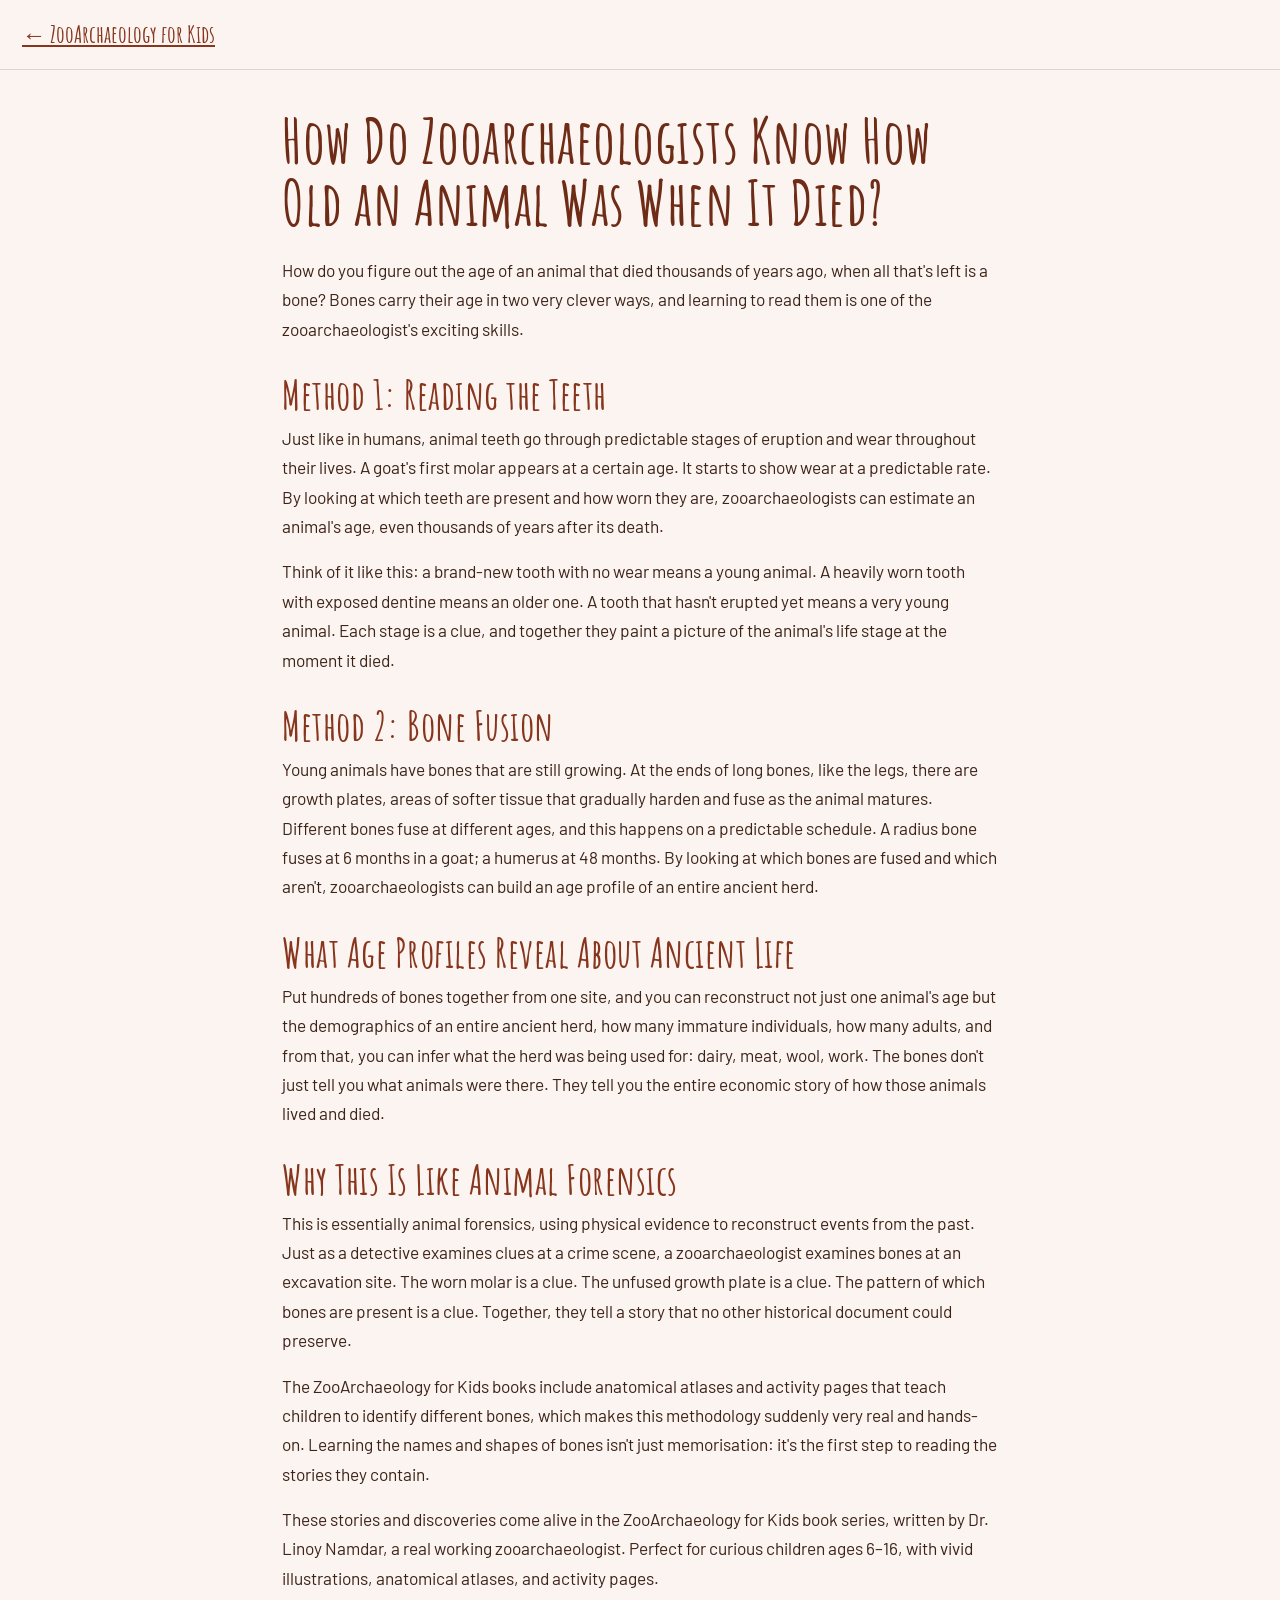
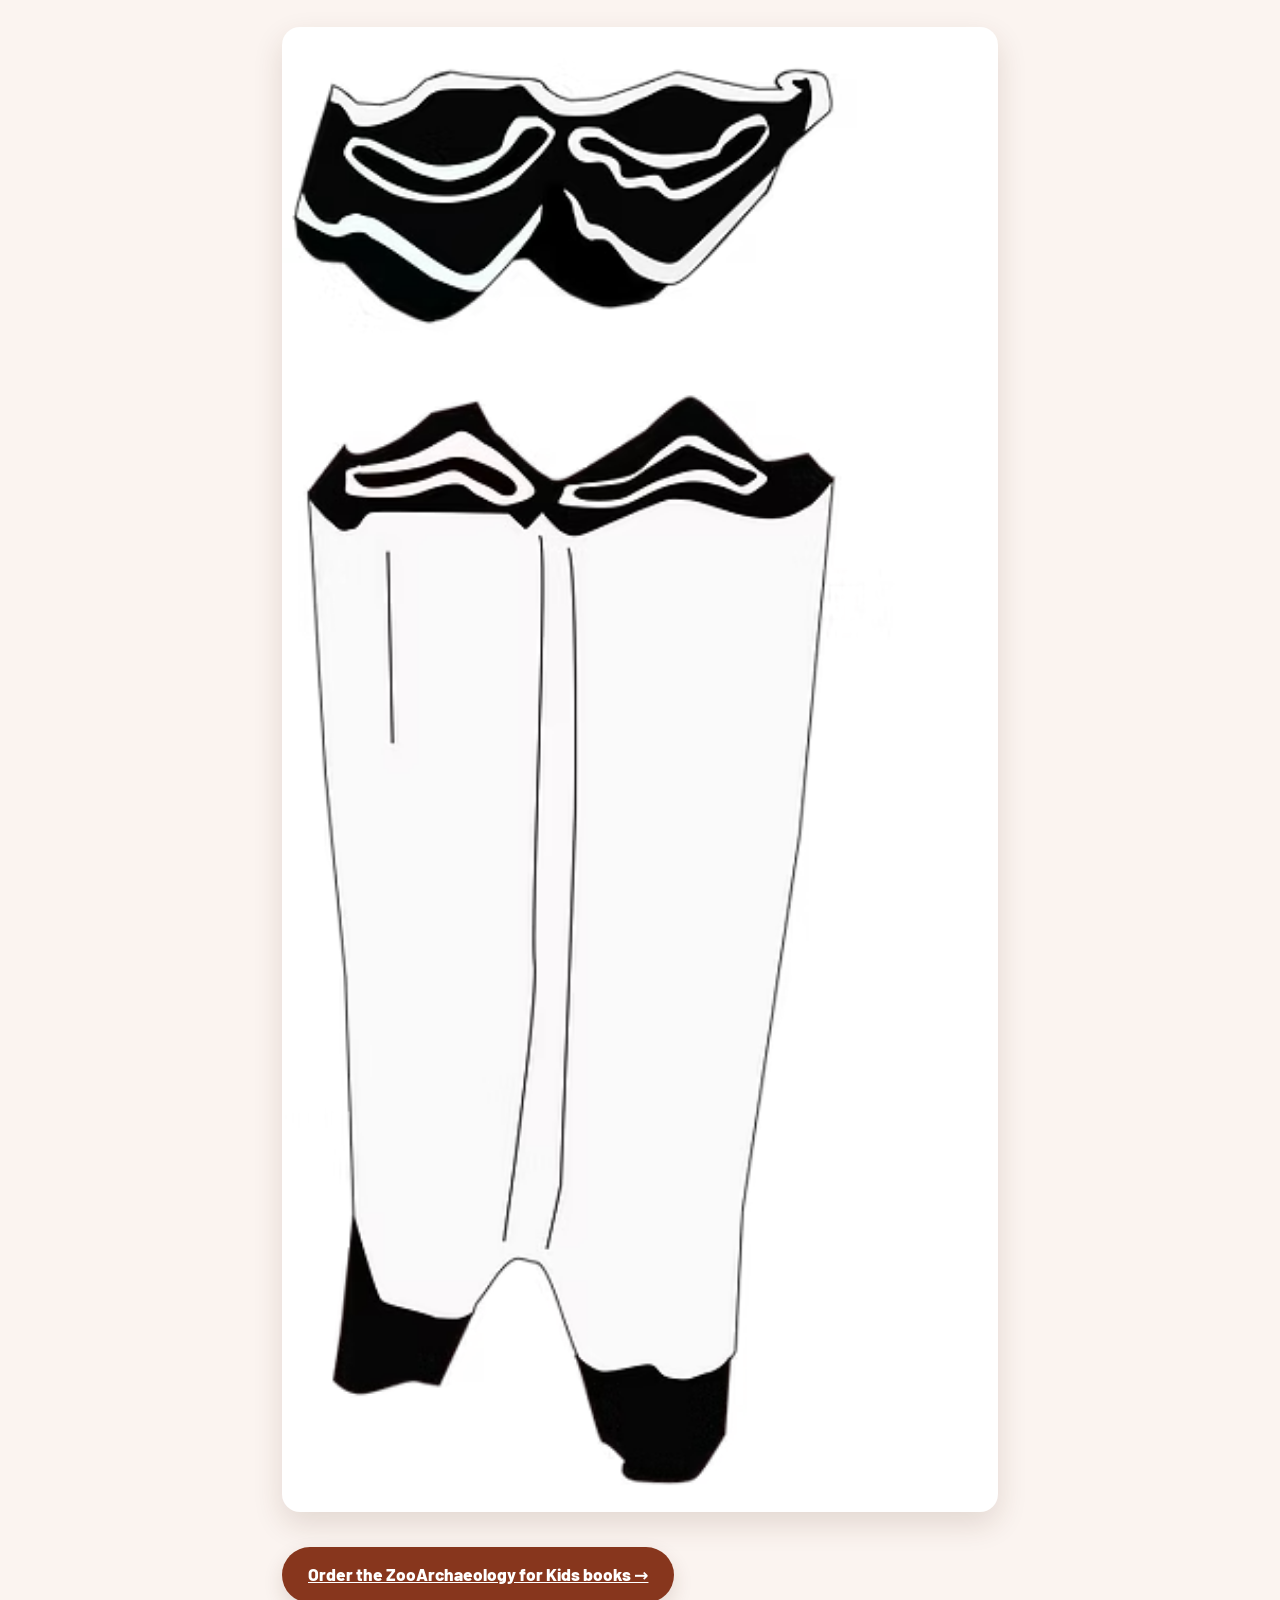
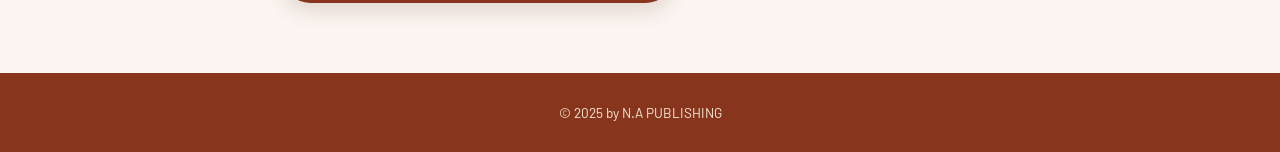
==== blog/animal-age.html @ 7d8b3374 "Add files via upload" ====
<!DOCTYPE html>
<html lang="en">
<head>
<meta charset="UTF-8">
<meta name="viewport" content="width=device-width, initial-scale=1.0">
<title>How Do Zooarchaeologists Know How Old an Animal Was When It Died? | ZooArchaeology for Kids</title>
<meta name="description" content="How do you figure out the age of an animal that died thousands of years ago, when all that&#x27;s left is a bone? Bones carry their age in two very clever…">
<meta name="author" content="Dr. Linoy Namdar">
<meta name="robots" content="index, follow">
<link rel="canonical" href="https://zooarchforkids.com/blog/animal-age.html">
<meta property="og:type" content="article">
<meta property="og:title" content="How Do Zooarchaeologists Know How Old an Animal Was When It Died?">
<meta property="og:description" content="How do you figure out the age of an animal that died thousands of years ago, when all that&#x27;s left is a bone? Bones carry their age in two very clever…">
<meta property="og:image" content="https://zooarchforkids.com/images/blog-animal-age.png">
<meta property="og:url" content="https://zooarchforkids.com/blog/animal-age.html">
<meta property="og:site_name" content="ZooArchaeology for Kids">
<meta name="twitter:card" content="summary_large_image">
<meta name="twitter:title" content="How Do Zooarchaeologists Know How Old an Animal Was When It Died?">
<meta name="twitter:description" content="How do you figure out the age of an animal that died thousands of years ago, when all that&#x27;s left is a bone? Bones carry their age in two very clever…">
<meta name="twitter:image" content="https://zooarchforkids.com/images/blog-animal-age.png">
<script type="application/ld+json">
{"@context":"https://schema.org","@type":"BlogPosting","headline":"How Do Zooarchaeologists Know How Old an Animal Was When It Died?","description":"How do you figure out the age of an animal that died thousands of years ago, when all that&#x27;s left is a bone? Bones carry their age in two very clever…","image":"https://zooarchforkids.com/images/blog-animal-age.png","inLanguage":"en","mainEntityOfPage":"https://zooarchforkids.com/blog/animal-age.html","author":{"@type":"Person","name":"Dr. Linoy Namdar","jobTitle":"Zooarchaeologist"},"publisher":{"@type":"Organization","name":"N.A Publishing"}}
</script>
<link rel="preconnect" href="https://fonts.googleapis.com">
<link rel="preconnect" href="https://fonts.gstatic.com" crossorigin>
<link href="https://fonts.googleapis.com/css2?family=Amatic+SC:wght@400;700&family=Barlow:ital,wght@0,300;0,400;0,500;0,600;0,700;1,400&display=swap" rel="stylesheet">
<link href="blog.css" rel="stylesheet">
</head>
<body>
<header class="bnav">
  <a class="bback" href="../index.html">&larr; ZooArchaeology for Kids</a>
</header>
<article class="post">
  <h1>How Do Zooarchaeologists Know How Old an Animal Was When It Died?</h1>
  <p>How do you figure out the age of an animal that died thousands of years ago, when all that&#x27;s left is a bone? Bones carry their age in two very clever ways, and learning to read them is one of the zooarchaeologist&#x27;s exciting skills.</p>
  <h2>Method 1: Reading the Teeth</h2>
  <p>Just like in humans, animal teeth go through predictable stages of eruption and wear throughout their lives. A goat&#x27;s first molar appears at a certain age. It starts to show wear at a predictable rate. By looking at which teeth are present and how worn they are, zooarchaeologists can estimate an animal&#x27;s age, even thousands of years after its death.</p>
  <p>Think of it like this: a brand-new tooth with no wear means a young animal. A heavily worn tooth with exposed dentine means an older one. A tooth that hasn&#x27;t erupted yet means a very young animal. Each stage is a clue, and together they paint a picture of the animal&#x27;s life stage at the moment it died.</p>
  <h2>Method 2: Bone Fusion</h2>
  <p>Young animals have bones that are still growing. At the ends of long bones, like the legs, there are growth plates, areas of softer tissue that gradually harden and fuse as the animal matures. Different bones fuse at different ages, and this happens on a predictable schedule. A radius bone fuses at 6 months in a goat; a humerus at 48 months. By looking at which bones are fused and which aren&#x27;t, zooarchaeologists can build an age profile of an entire ancient herd.</p>
  <h2>What Age Profiles Reveal About Ancient Life</h2>
  <p>Put hundreds of bones together from one site, and you can reconstruct not just one animal&#x27;s age but the demographics of an entire ancient herd, how many immature individuals, how many adults, and from that, you can infer what the herd was being used for: dairy, meat, wool, work. The bones don&#x27;t just tell you what animals were there. They tell you the entire economic story of how those animals lived and died.</p>
  <h2>Why This Is Like Animal Forensics</h2>
  <p>This is essentially animal forensics, using physical evidence to reconstruct events from the past. Just as a detective examines clues at a crime scene, a zooarchaeologist examines bones at an excavation site. The worn molar is a clue. The unfused growth plate is a clue. The pattern of which bones are present is a clue. Together, they tell a story that no other historical document could preserve.</p>
  <p>The ZooArchaeology for Kids books include anatomical atlases and activity pages that teach children to identify different bones, which makes this methodology suddenly very real and hands-on. Learning the names and shapes of bones isn&#x27;t just memorisation: it&#x27;s the first step to reading the stories they contain.</p>
  <p>These stories and discoveries come alive in the ZooArchaeology for Kids book series, written by Dr. Linoy Namdar, a real working zooarchaeologist. Perfect for curious children ages 6–16, with vivid illustrations, anatomical atlases, and activity pages.</p>
  <figure class="post-img">
    <img src="../images/blog-animal-age.png" alt="Illustration of herbivore teeth showing enamel and dentine">
  </figure>
  
  <p class="post-cta"><a href="../index.html#contact">Order the ZooArchaeology for Kids books &rarr;</a></p>
</article>
<footer class="bfoot">&copy; 2025 by N.A PUBLISHING</footer>
</body>
</html>
---- blog/blog.css ----
:root{
  --sand:#fbf4f0;--sand-deep:#e4d3cd;--ink:#3d2318;--brown:#87361d;
  --clay:#87361d;--clay-deep:#6e2c17;--cream:#ffffff;--line:#e3d2ca;
  --shadow:rgba(80,40,20,.14);
}
*{box-sizing:border-box;margin:0;padding:0}
html{scroll-behavior:smooth}
body{
  font-family:'Barlow',system-ui,sans-serif;color:var(--ink);
  background:var(--sand);line-height:1.7;-webkit-font-smoothing:antialiased;
}
a{color:var(--clay-deep)}
h1,h2,h3{font-family:'Amatic SC',cursive;font-weight:700;line-height:1.05;letter-spacing:.5px;color:var(--clay-deep)}

.bnav{
  position:sticky;top:0;z-index:10;background:rgba(251,244,240,.94);
  backdrop-filter:blur(8px);border-bottom:1px solid var(--line);
  padding:14px 22px;
}
.bback{font-family:'Amatic SC',cursive;font-weight:700;font-size:1.5rem;color:var(--brown)}

.post{max-width:760px;margin:0 auto;padding:40px 22px 24px}
.post h1{
  font-size:clamp(2.6rem,6vw,3.8rem);color:var(--clay-deep);
  margin-bottom:22px;line-height:1.02;
}
.post h2{
  font-size:clamp(1.9rem,4vw,2.5rem);color:var(--clay);
  margin:30px 0 8px;
}
.post p{margin-bottom:16px;font-size:1.08rem}
.post .post-img{margin:34px 0 10px}
.post .post-img img{
  width:100%;border-radius:18px;box-shadow:0 12px 30px var(--shadow);
  background:#fff;
}
.refs{
  margin-top:30px;padding-top:18px;border-top:1px solid var(--line);
}
.refs h3{font-size:1.5rem;color:var(--brown);margin-bottom:10px}
.refs .ref{font-size:.9rem;color:var(--brown);opacity:.9;margin-bottom:8px;word-break:break-word}
.refs .ref a{word-break:break-all}
.post-cta{margin-top:28px}
.post-cta a{
  display:inline-block;background:var(--clay);color:#fff;font-weight:800;
  padding:13px 26px;border-radius:999px;box-shadow:0 8px 20px var(--shadow);
}
.bfoot{
  background:var(--brown);color:#f5ead6;text-align:center;
  padding:28px 22px;font-size:.85rem;margin-top:30px;
}
@media(max-width:480px){
  .post{padding:28px 18px 20px}
  .post p{font-size:1.02rem}
}
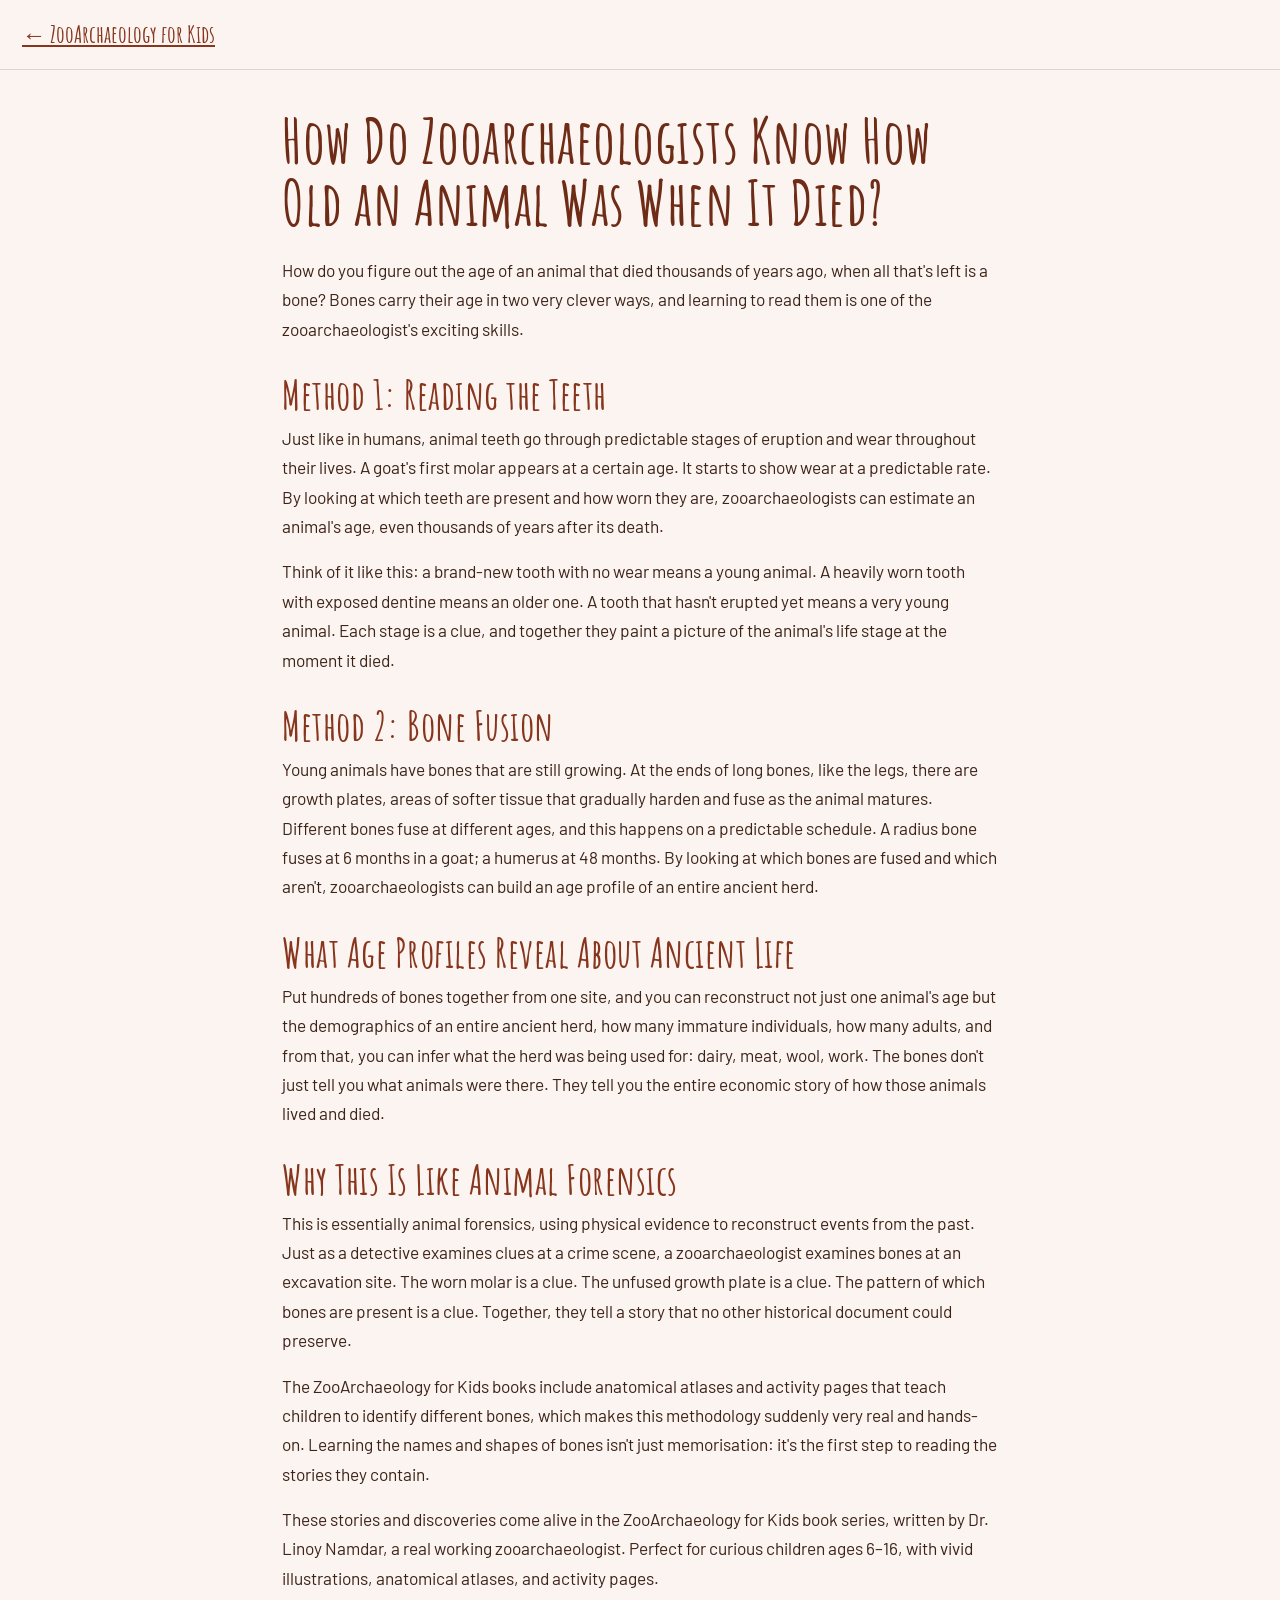
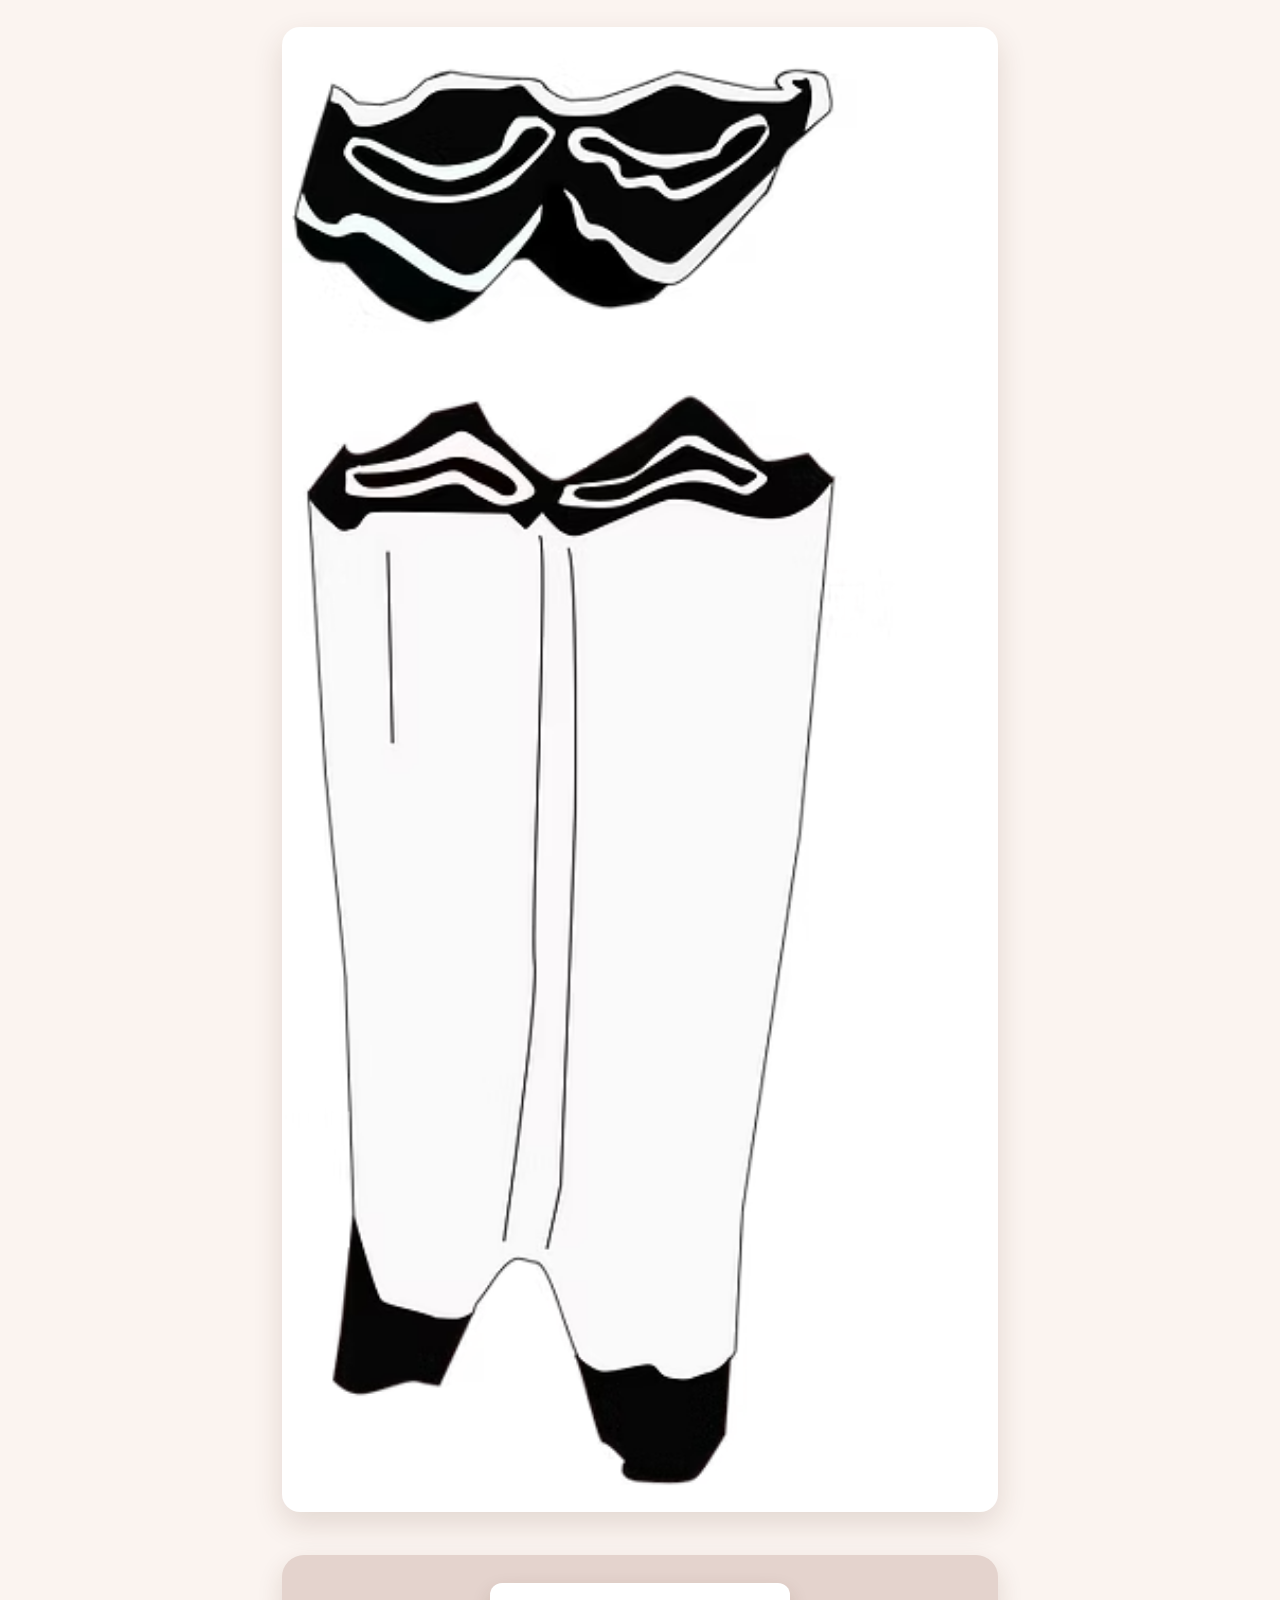
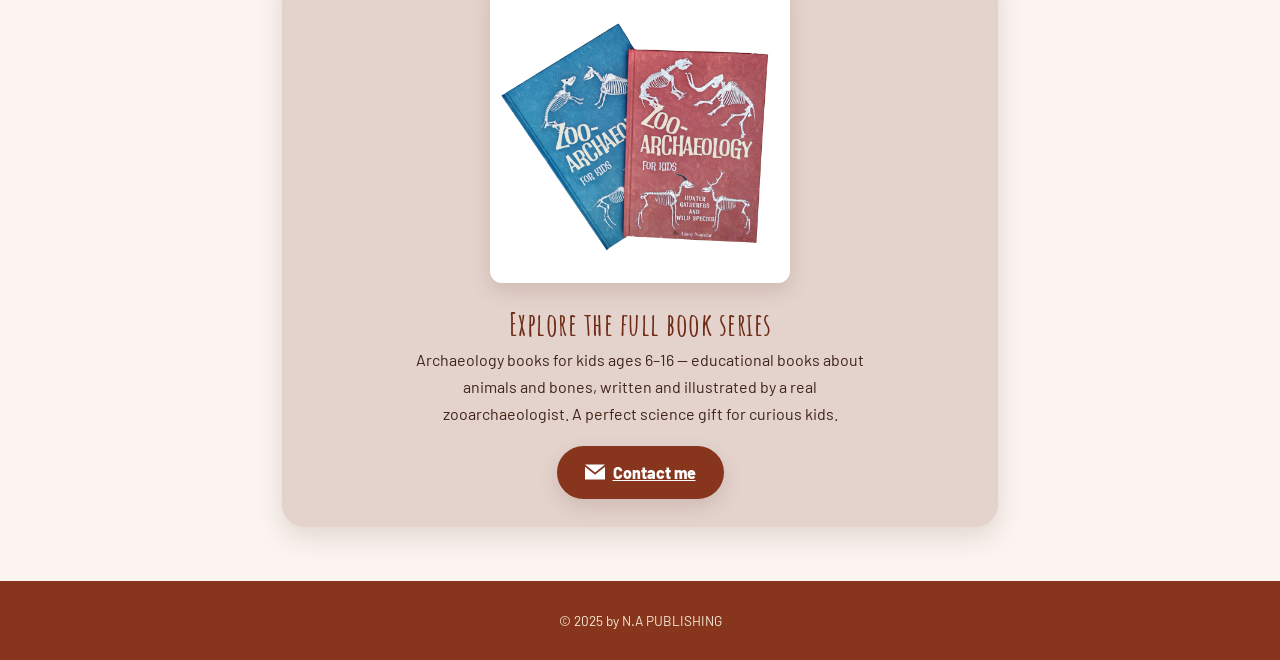
==== commit 0e952e4e: "Add wholesale/ISBN trade info, blog CTAs, new museum logos, academic profile icons - FAQ: add ISBNs " ====
--- a/blog/animal-age.html
+++ b/blog/animal-age.html
@@ -25,6 +25,14 @@
 <link rel="preconnect" href="https://fonts.gstatic.com" crossorigin>
 <link href="https://fonts.googleapis.com/css2?family=Amatic+SC:wght@400;700&family=Barlow:ital,wght@0,300;0,400;0,500;0,600;0,700;1,400&display=swap" rel="stylesheet">
 <link href="blog.css" rel="stylesheet">
+<!-- Google tag (gtag.js) -->
+<script async src="https://www.googletagmanager.com/gtag/js?id=G-SHNM9NC6ZZ"></script>
+<script>
+  window.dataLayer = window.dataLayer || [];
+  function gtag(){dataLayer.push(arguments);}
+  gtag('js', new Date());
+  gtag('config', 'G-SHNM9NC6ZZ');
+</script>
 </head>
 <body>
 <header class="bnav">
@@ -48,7 +56,15 @@
     <img src="../images/blog-animal-age.png" alt="Illustration of herbivore teeth showing enamel and dentine">
   </figure>
   
-  <p class="post-cta"><a href="../index.html#contact">Order the ZooArchaeology for Kids books &rarr;</a></p>
+  <div class="post-cta-box">
+    <a href="../index.html" class="cta-covers"><img src="../images/book-covers-both.png" alt="ZooArchaeology for Kids book series – archaeology books for kids ages 6–16: Book I Hunter-Gatherers and Wild Species and Book II The Neolithic Revolution"></a>
+    <h3>Explore the full book series</h3>
+    <p>Archaeology books for kids ages 6&ndash;16 &mdash; educational books about animals and bones, written and illustrated by a real zooarchaeologist. A perfect science gift for curious kids.</p>
+    <a class="cta-btn" href="https://mail.google.com/mail/?view=cm&amp;fs=1&amp;to=na.zooarch@gmail.com&amp;su=Book%20Order%20%E2%80%93%20ZooArchaeology%20for%20Kids&amp;body=Hi%20Dr.%20Namdar%2C%0A%0AI'd%20like%20to%20order%20the%20ZooArchaeology%20for%20Kids%20book%20series.%0A%0AShipping%20address%3A%0A%0AThank%20you!" target="_blank" rel="noopener" aria-label="Contact me by email">
+      <svg viewBox="0 0 24 24" width="20" height="20" style="vertical-align:middle;fill:currentColor"><path d="M12 12.713l-11.985-9.713h23.97l-11.985 9.713zm0 2.574l-12-9.725v15.438h24v-15.438l-12 9.725z"/></svg>
+      Contact me
+    </a>
+  </div>
 </article>
 <footer class="bfoot">&copy; 2025 by N.A PUBLISHING</footer>
 </body>
--- a/blog/blog.css
+++ b/blog/blog.css
@@ -53,3 +53,18 @@
   .post{padding:28px 18px 20px}
   .post p{font-size:1.02rem}
 }
+
+/* ---------- End-of-post book CTA ---------- */
+.post-cta-box{
+  margin-top:36px;padding:28px 22px;text-align:center;
+  background:var(--sand-deep);border-radius:22px;box-shadow:0 10px 26px var(--shadow);
+}
+.post-cta-box .cta-covers{display:block;max-width:300px;margin:0 auto 16px}
+.post-cta-box .cta-covers img{width:100%;border-radius:12px;box-shadow:0 8px 20px var(--shadow)}
+.post-cta-box h3{font-size:2rem;color:var(--clay-deep);margin:0 0 6px}
+.post-cta-box p{font-size:1rem;color:var(--ink);max-width:470px;margin:0 auto 18px}
+.post-cta-box .cta-btn{
+  display:inline-flex;align-items:center;gap:8px;background:var(--clay);color:#fff;
+  font-weight:800;padding:13px 28px;border-radius:999px;box-shadow:0 8px 20px var(--shadow);
+}
+.post-cta-box .cta-btn:hover{background:var(--clay-deep)}
